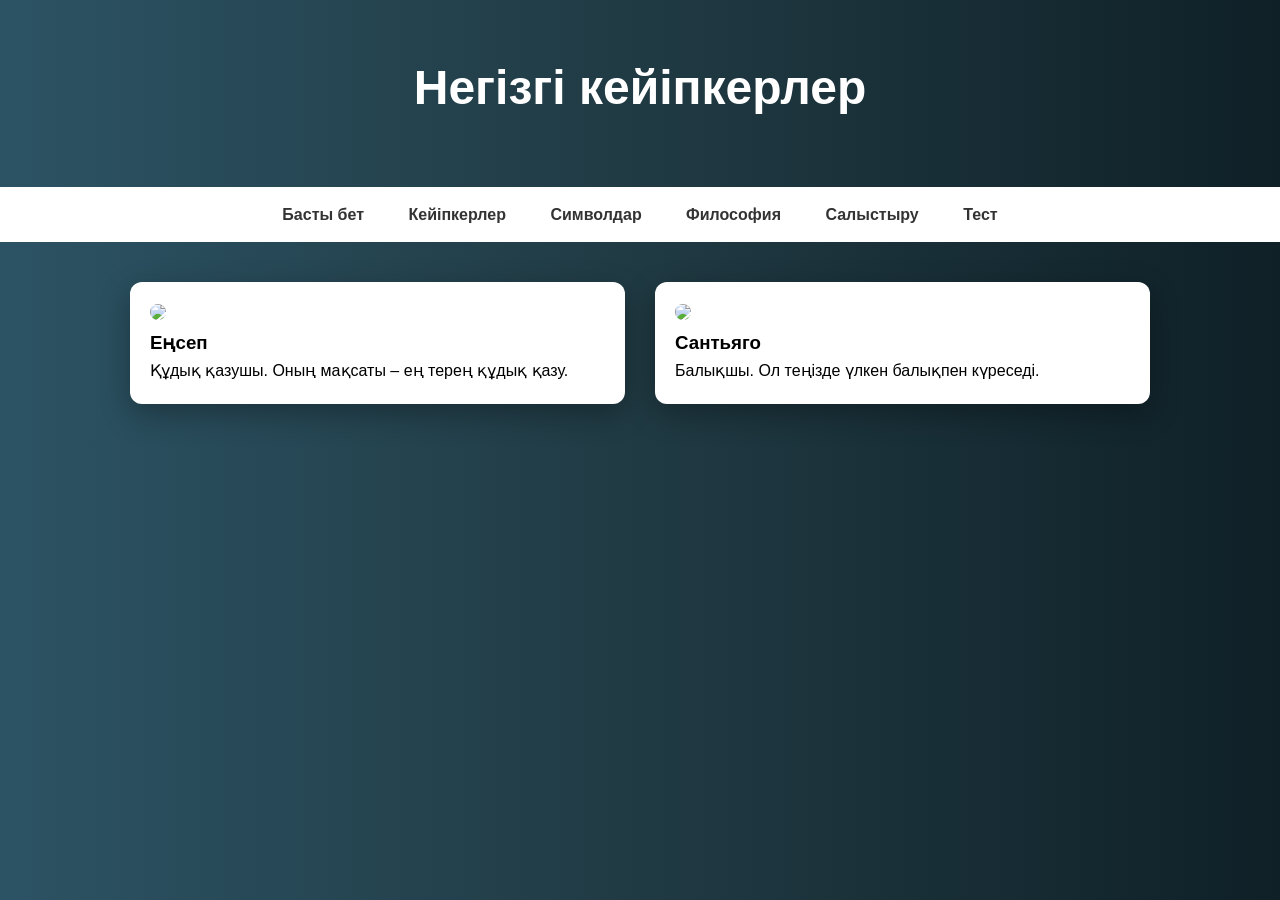
==== characters.html @ 5e6b226e "Add characters.html with main characters section" ====
<!DOCTYPE html>
<html lang="kk">
<head>
<meta charset="UTF-8">
<title>Кейіпкерлер</title>
<link rel="stylesheet" href="css/style.css">
</head>

<body>

<header>
<h1>Негізгі кейіпкерлер</h1>
</header>

<nav>
<a href="index.html">Басты бет</a>
<a href="characters.html">Кейіпкерлер</a>
<a href="symbols.html">Символдар</a>
<a href="philosophy.html">Философия</a>
<a href="comparison.html">Салыстыру</a>
<a href="quiz.html">Тест</a>
</nav>

<div class="container">

<div class="cards">

<div class="card">
<img src="images/ensap.jpg">
<h3>Еңсеп</h3>
<p>Құдық қазушы. Оның мақсаты – ең терең құдық қазу.</p>
</div>

<div class="card">
<img src="images/santiago.jpg">
<h3>Сантьяго</h3>
<p>Балықшы. Ол теңізде үлкен балықпен күреседі.</p>
</div>

</div>

</div>

</body>
</html>
---- css/style.css ----
*{
margin:0;
padding:0;
box-sizing:border-box;
}

body{
font-family: "Segoe UI", sans-serif;
background:#0f2027;
background:linear-gradient(to right,#2c5364,#203a43,#0f2027);
color:white;
line-height:1.6;
}

header{
text-align:center;
padding:50px;
}

header h1{
font-size:48px;
margin-bottom:10px;
}

nav{
background:white;
padding:15px;
text-align:center;
}

nav a{
margin:20px;
text-decoration:none;
font-weight:bold;
color:#333;
}

nav a:hover{
color:#2c5364;
}

.container{
max-width:1100px;
margin:auto;
padding:40px;
}

.cards{
display:grid;
grid-template-columns:repeat(auto-fit,minmax(260px,1fr));
gap:30px;
}

.card{
background:white;
color:black;
border-radius:12px;
padding:20px;
box-shadow:0 10px 30px rgba(0,0,0,0.3);
transition:0.3s;
}

.card:hover{
transform:translateY(-10px);
}

.card img{
width:100%;
border-radius:10px;
}

table{
width:100%;
border-collapse:collapse;
background:white;
color:black;
}

th,td{
padding:12px;
border:1px solid #ccc;
text-align:center;
}

.quiz{
background:white;
color:black;
padding:30px;
border-radius:10px;
text-align:center;
}

button{
padding:10px 20px;
margin:10px;
border:none;
background:#2c5364;
color:white;
border-radius:6px;
cursor:pointer;
}

button:hover{
background:#203a43;
}
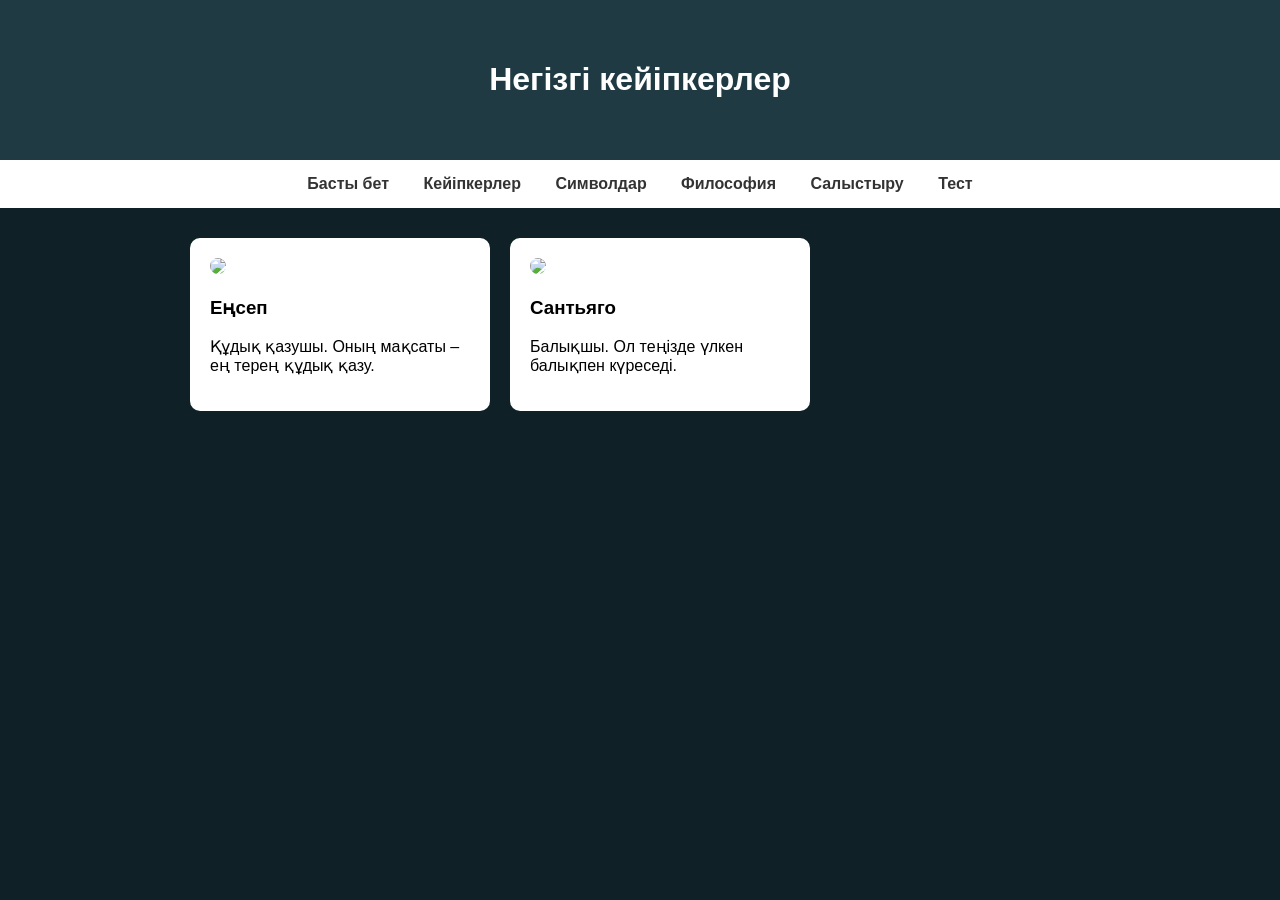
==== commit 0ef610e8: "Update characters.html" ====
--- a/characters.html
+++ b/characters.html
@@ -26,13 +26,13 @@
 <div class="cards">
 
 <div class="card">
-<img src="images/ensap.jpg">
+<img src="ttps://images.unsplash.com/photo-1500530855697-b586d89ba3ee">
 <h3>Еңсеп</h3>
 <p>Құдық қазушы. Оның мақсаты – ең терең құдық қазу.</p>
 </div>
 
 <div class="card">
-<img src="images/santiago.jpg">
+<img src="https://images.unsplash.com/photo-1470115636492-6d2b56f9146d">
 <h3>Сантьяго</h3>
 <p>Балықшы. Ол теңізде үлкен балықпен күреседі.</p>
 </div>
--- a/css/style.css
+++ b/css/style.css
@@ -1,25 +1,14 @@
-*{
+body{
 margin:0;
-padding:0;
-box-sizing:border-box;
-}
-
-body{
-font-family: "Segoe UI", sans-serif;
+font-family:Arial;
 background:#0f2027;
-background:linear-gradient(to right,#2c5364,#203a43,#0f2027);
 color:white;
-line-height:1.6;
 }
 
 header{
 text-align:center;
-padding:50px;
-}
-
-header h1{
-font-size:48px;
-margin-bottom:10px;
+padding:40px;
+background:#203a43;
 }
 
 nav{
@@ -29,77 +18,38 @@
 }
 
 nav a{
-margin:20px;
+margin:15px;
 text-decoration:none;
 font-weight:bold;
 color:#333;
 }
 
-nav a:hover{
-color:#2c5364;
-}
-
 .container{
-max-width:1100px;
+max-width:900px;
 margin:auto;
-padding:40px;
+padding:30px;
 }
 
 .cards{
-display:grid;
-grid-template-columns:repeat(auto-fit,minmax(260px,1fr));
-gap:30px;
+display:flex;
+gap:20px;
+flex-wrap:wrap;
 }
 
 .card{
 background:white;
 color:black;
-border-radius:12px;
 padding:20px;
-box-shadow:0 10px 30px rgba(0,0,0,0.3);
-transition:0.3s;
-}
-
-.card:hover{
-transform:translateY(-10px);
+border-radius:10px;
+width:260px;
 }
 
 .card img{
 width:100%;
-border-radius:10px;
-}
-
-table{
-width:100%;
-border-collapse:collapse;
-background:white;
-color:black;
-}
-
-th,td{
-padding:12px;
-border:1px solid #ccc;
-text-align:center;
-}
-
-.quiz{
-background:white;
-color:black;
-padding:30px;
-border-radius:10px;
-text-align:center;
+border-radius:8px;
 }
 
 button{
-padding:10px 20px;
-margin:10px;
-border:none;
-background:#2c5364;
-color:white;
-border-radius:6px;
-cursor:pointer;
+padding:10px 15px;
+margin:5px;
 }
-
-button:hover{
-background:#203a43;
-}
